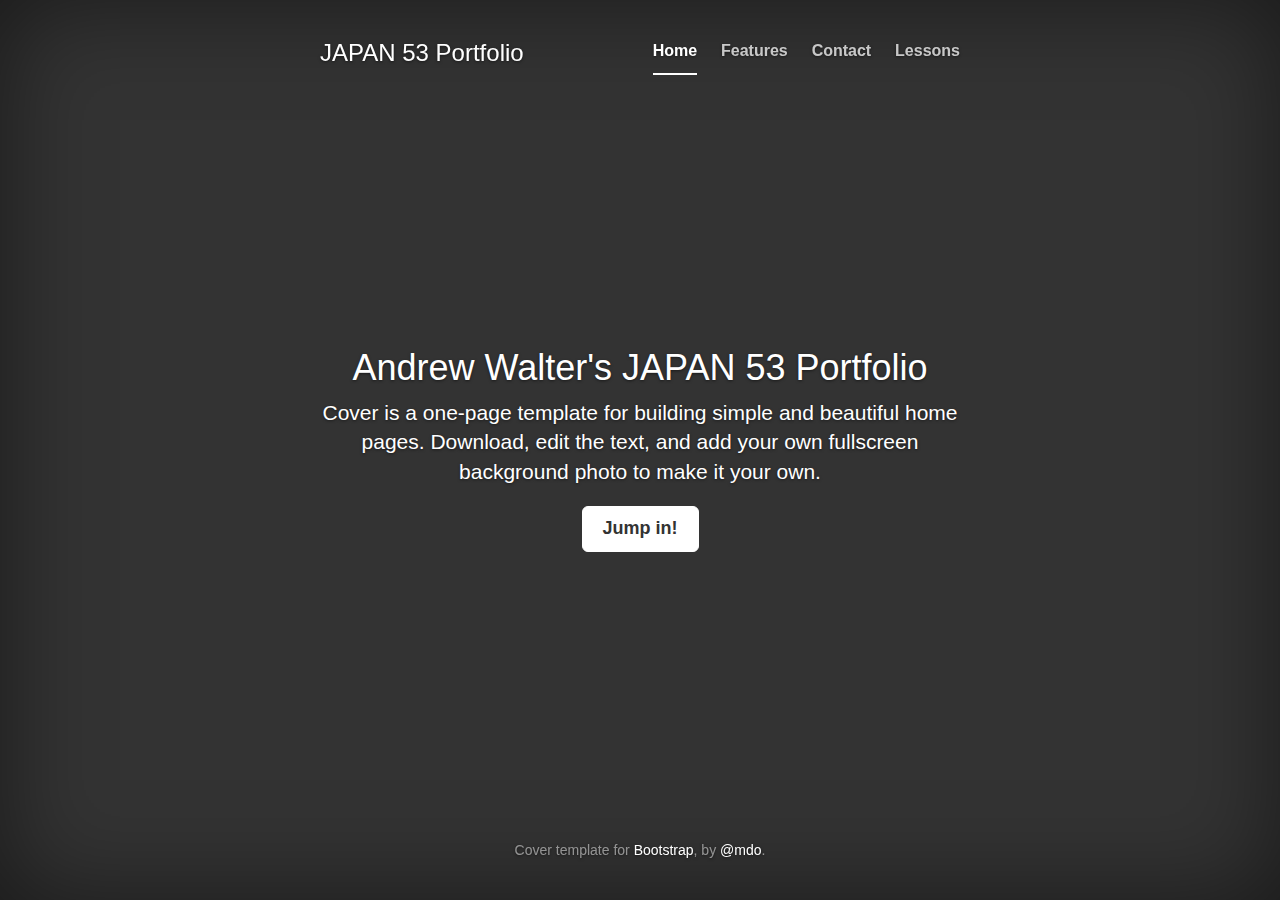
==== index.html @ c7a5a2cf "Added a ton of stuff" ====
<!DOCTYPE html>
<html lang="en">
  <head>
    <meta charset="utf-8">
    <meta http-equiv="X-UA-Compatible" content="IE=edge">
    <meta name="viewport" content="width=device-width, initial-scale=1">
    <title>Andrew Walter's Japanese 53 Portfolio</title>

    <!-- Bootstrap -->
    <link href="css/bootstrap.min.css" rel="stylesheet">

    <!-- HTML5 Shim and Respond.js IE8 support of HTML5 elements and media queries -->
    <!-- WARNING: Respond.js doesn't work if you view the page via file:// -->
    <!--[if lt IE 9]>
      <script src="https://oss.maxcdn.com/libs/html5shiv/3.7.0/html5shiv.js"></script>
      <script src="https://oss.maxcdn.com/libs/respond.js/1.4.2/respond.min.js"></script>
    <![endif]-->
      
      <link href="./index.css" rel="stylesheet">
  </head>
  <body>
      <div class="site-wrapper">

      <div class="site-wrapper-inner">

        <div class="cover-container">

          <div class="masthead clearfix">
            <div class="inner">
              <h3 class="masthead-brand">JAPAN 53 Portfolio</h3>
              <ul class="nav masthead-nav">
                <li class="active"><a href="#">Home</a></li>
                <li><a href="#">Features</a></li>
                <li><a href="#">Contact</a></li>
                <li class="dropdown">
                  <a id="lesson-dropdown" href="#" role="button" class="dropdown-toggle" data-toggle="dropdown">Lessons</a>
                    <ul class="dropdown-menu dropdown-menu-right" role="menu" aria-labelledby="lesson-dropdown">
                        <li role="presentation">
                            <a role="menuitem" tabindex="-1" href="lessons/lesson_1.html">Lesson 1</a>
                        </li>
                        <li role="presentation">
                            <a role="menuitem" tabindex="-1" href="lessons/lesson_2.html">Lesson 2</a>
                        </li>
                        <li role="presentation">
                            <a role="menuitem" tabindex="-1" href="lessons/lesson_3.html">Lesson 3</a>
                        </li>
                        <li role="presentation">
                            <a role="menuitem" tabindex="-1" href="lessons/lesson_4.html">Lesson 4</a>
                        </li>
                        <li role="presentation">
                            <a role="menuitem" tabindex="-1" href="lessons/lesson_5.html">Lesson 5</a>
                        </li>
                        <li role="presentation">
                            <a role="menuitem" tabindex="-1" href="lessons/lesson_6.html">Lesson 6</a>
                        </li>
                        <li role="presentation">
                            <a role="menuitem" tabindex="-1" href="lessons/lesson_7.html">Lesson 7</a>
                        </li>
                    </ul>
                </li>
              </ul>
            </div>
          </div>

          <div class="inner cover">
            <h1 class="cover-heading">Andrew Walter's JAPAN 53 Portfolio</h1>
            <p class="lead">Cover is a one-page template for building simple and beautiful home pages. Download, edit the text, and add your own fullscreen background photo to make it your own.</p>
            <p class="lead">
              <a href="lessons/lesson_1.html" class="btn btn-lg btn-default">Jump in!</a>
            </p>
          </div>

          <div class="mastfoot">
            <div class="inner">
              <p>Cover template for <a href="http://getbootstrap.com">Bootstrap</a>, by <a href="https://twitter.com/mdo">@mdo</a>.</p>
            </div>
          </div>

        </div>

      </div>

    </div>
      
    <!-- jQuery (necessary for Bootstrap's JavaScript plugins) -->
    <script src="https://ajax.googleapis.com/ajax/libs/jquery/1.11.0/jquery.min.js"></script>
    <!-- Include all compiled plugins (below), or include individual files as needed -->
    <script src="js/bootstrap.min.js"></script>
      <script src="js/d3.js"></script>
  </body>
</html>
---- index.css ----
/*
 * Globals
 */

/* Links */
a,
a:focus,
a:hover {
  color: #fff;
}

/* Custom default button */
.btn-default,
.btn-default:hover,
.btn-default:focus {
  color: #333;
  text-shadow: none; /* Prevent inheritence from `body` */
  background-color: #fff;
  border: 1px solid #fff;
}


/*
 * Base structure
 */

html,
body {
  height: 100%;
  background-color: #333;
}
body {
  color: #fff;
  text-align: center;
  text-shadow: 0 1px 3px rgba(0,0,0,.5);
  box-shadow: inset 0 0 100px rgba(0,0,0,.5);
}

/* Extra markup and styles for table-esque vertical and horizontal centering */
.site-wrapper {
  display: table;
  width: 100%;
  height: 100%; /* For at least Firefox */
  min-height: 100%;
}
.site-wrapper-inner {
  display: table-cell;
  vertical-align: top;
}
.cover-container {
  margin-right: auto;
  margin-left: auto;
}

/* Padding for spacing */
.inner {
  padding: 30px;
}


/*
 * Header
 */
.masthead-brand {
  margin-top: 10px;
  margin-bottom: 10px;
}

.masthead-nav > li {
  display: inline-block;
}
.masthead-nav > li + li {
  margin-left: 20px;
}
.masthead-nav > li > a {
  padding-right: 0;
  padding-left: 0;
  font-size: 16px;
  font-weight: bold;
  color: #fff; /* IE8 proofing */
  color: rgba(255,255,255,.75);
  border-bottom: 2px solid transparent;
}
.masthead-nav > li > a:hover,
.masthead-nav > li > a:focus {
  background-color: transparent;
  border-bottom-color: rgba(255,255,255,.25);
}
.masthead-nav > .active > a,
.masthead-nav > .active > a:hover,
.masthead-nav > .active > a:focus {
  color: #fff;
  border-bottom-color: #fff;
}

@media (min-width: 768px) {
  .masthead-brand {
    float: left;
  }
  .masthead-nav {
    float: right;
  }
}

ul.dropdown-menu {
    background-color: #666;
}

ul.dropdown-menu li {
    background-color: #666;
}

ul.dropdown-menu li a {
    color: rgba(255,255,255,.75);
}

/*
 * Cover
 */

.cover {
  padding: 0 20px;
}
.cover .btn-lg {
  padding: 10px 20px;
  font-weight: bold;
}


/*
 * Footer
 */

.mastfoot {
  color: #999; /* IE8 proofing */
  color: rgba(255,255,255,.5);
}

/*
 * Dropdown menu
 */

#lesson-dropdown {
    background-color: transparent;
}

/*
 * Affix and center
 */

@media (min-width: 768px) {
  /* Pull out the header and footer */
  .masthead {
    position: fixed;
    top: 0;
  }
  .mastfoot {
    position: fixed;
    bottom: 0;
  }
  /* Start the vertical centering */
  .site-wrapper-inner {
    vertical-align: middle;
  }
  /* Handle the widths */
  .masthead,
  .mastfoot,
  .cover-container {
    width: 100%; /* Must be percentage or pixels for horizontal alignment */
  }
}

@media (min-width: 992px) {
  .masthead,
  .mastfoot,
  .cover-container {
    width: 700px;
  }
}
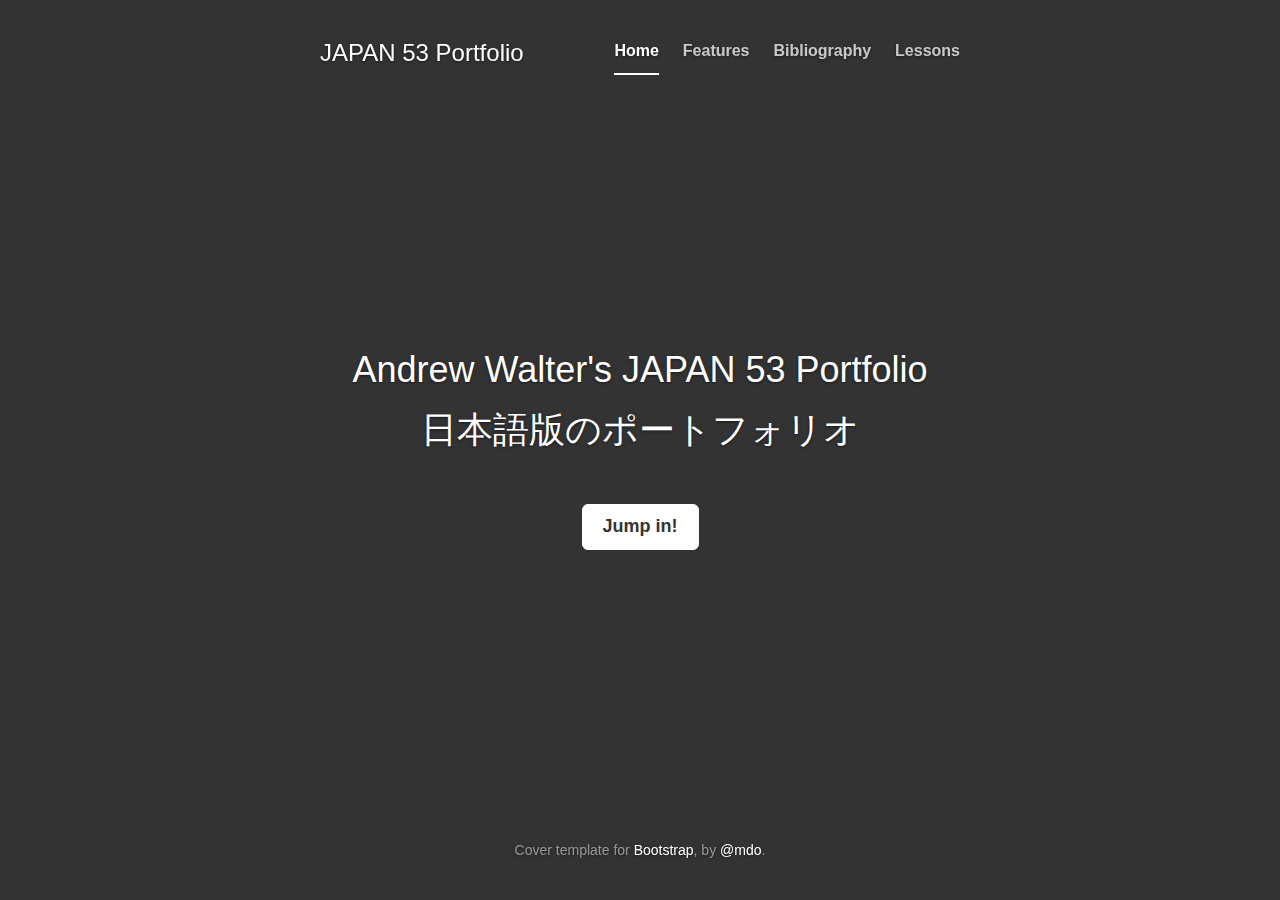
==== commit a875d32a: "Added more content" ====
--- a/index.html
+++ b/index.html
@@ -16,7 +16,8 @@
       <script src="https://oss.maxcdn.com/libs/respond.js/1.4.2/respond.min.js"></script>
     <![endif]-->
       
-      <link href="./index.css" rel="stylesheet">
+      <link href="./css/index.css" rel="stylesheet">
+      <link href="./css/global.css" rel="stylesheet">
   </head>
   <body>
       <div class="site-wrapper">
@@ -31,7 +32,7 @@
               <ul class="nav masthead-nav">
                 <li class="active"><a href="#">Home</a></li>
                 <li><a href="#">Features</a></li>
-                <li><a href="#">Contact</a></li>
+                <li><a href="./bibliography.html">Bibliography</a></li>
                 <li class="dropdown">
                   <a id="lesson-dropdown" href="#" role="button" class="dropdown-toggle" data-toggle="dropdown">Lessons</a>
                     <ul class="dropdown-menu dropdown-menu-right" role="menu" aria-labelledby="lesson-dropdown">
@@ -64,7 +65,8 @@
 
           <div class="inner cover">
             <h1 class="cover-heading">Andrew Walter's JAPAN 53 Portfolio</h1>
-            <p class="lead">Cover is a one-page template for building simple and beautiful home pages. Download, edit the text, and add your own fullscreen background photo to make it your own.</p>
+            <!-- <p class="lead">Cover is a one-page template for building simple and beautiful home pages. Download, edit the text, and add your own fullscreen background photo to make it your own.</p> -->
+            <h1 class="japanese-lead"><div class="inline rubi-tooltip" data-toggle="tooltip" data-placement="bottom" title="にほんご">日本語版</div>のポートフォリオ</h1>
             <p class="lead">
               <a href="lessons/lesson_1.html" class="btn btn-lg btn-default">Jump in!</a>
             </p>
@@ -86,6 +88,7 @@
     <script src="https://ajax.googleapis.com/ajax/libs/jquery/1.11.0/jquery.min.js"></script>
     <!-- Include all compiled plugins (below), or include individual files as needed -->
     <script src="js/bootstrap.min.js"></script>
-      <script src="js/d3.js"></script>
+    <script src="js/d3.js"></script>
+    <script src="js/index.js"></script>  
   </body>
 </html>--- a/css/index.css
+++ b/css/index.css
@@ -0,0 +1,187 @@
+/*
+ * Globals
+ */
+
+/* Links */
+a,
+a:focus,
+a:hover {
+  color: #fff;
+}
+
+/* Custom default button */
+.btn-default,
+.btn-default:hover,
+.btn-default:focus {
+  color: #333;
+  text-shadow: none; /* Prevent inheritence from `body` */
+  background-color: #fff;
+  border: 1px solid #fff;
+}
+
+
+/*
+ * Base structure
+ */
+
+html,
+body {
+  height: 100%;
+  background-color: #333;
+}
+body {
+  color: #fff;
+  text-align: center;
+  text-shadow: 0 1px 3px rgba(0,0,0,.5);
+  /*box-shadow: inset 0 0 100px rgba(0,0,0,.5);*/
+}
+
+/* Extra markup and styles for table-esque vertical and horizontal centering */
+.site-wrapper {
+  display: table;
+  width: 100%;
+  height: 100%; /* For at least Firefox */
+  min-height: 100%;
+}
+.site-wrapper-inner {
+  display: table-cell;
+  vertical-align: top;
+}
+.cover-container {
+  margin-right: auto;
+  margin-left: auto;
+}
+
+/* Padding for spacing */
+.inner {
+  padding: 30px;
+}
+
+
+/*
+ * Header
+ */
+.masthead-brand {
+  margin-top: 10px;
+  margin-bottom: 10px;
+}
+
+.masthead-nav > li {
+  display: inline-block;
+}
+.masthead-nav > li + li {
+  margin-left: 20px;
+}
+.masthead-nav > li > a {
+  padding-right: 0;
+  padding-left: 0;
+  font-size: 16px;
+  font-weight: bold;
+  color: #fff; /* IE8 proofing */
+  color: rgba(255,255,255,.75);
+  border-bottom: 2px solid transparent;
+}
+.masthead-nav > li > a:hover,
+.masthead-nav > li > a:focus {
+  background-color: transparent;
+  border-bottom-color: rgba(255,255,255,.25);
+}
+.masthead-nav > .active > a,
+.masthead-nav > .active > a:hover,
+.masthead-nav > .active > a:focus {
+  color: #fff;
+  border-bottom-color: #fff;
+}
+
+@media (min-width: 768px) {
+  .masthead-brand {
+    float: left;
+  }
+  .masthead-nav {
+    float: right;
+  }
+}
+
+ul.dropdown-menu {
+    background-color: #666;
+}
+
+ul.dropdown-menu li {
+    background-color: #666;
+}
+
+ul.dropdown-menu li a {
+    color: rgba(255,255,255,.75);
+}
+
+/*
+ * Cover
+ */
+
+.cover {
+  padding: 0 20px;
+}
+.cover .btn-lg {
+  padding: 10px 20px;
+  font-weight: bold;
+}
+
+
+/*
+ * Footer
+ */
+
+.mastfoot {
+  color: #999; /* IE8 proofing */
+  color: rgba(255,255,255,.5);
+}
+
+/*
+ * Dropdown menu
+ */
+
+#lesson-dropdown {
+    background-color: transparent;
+}
+
+a.btn {
+    margin-top:45px;
+}
+
+.tooltip {
+    font-size:14px;
+}
+
+/*
+ * Affix and center
+ */
+
+@media (min-width: 768px) {
+  /* Pull out the header and footer */
+  .masthead {
+    position: fixed;
+    top: 0;
+  }
+  .mastfoot {
+    position: fixed;
+    bottom: 0;
+  }
+  /* Start the vertical centering */
+  .site-wrapper-inner {
+    vertical-align: middle;
+  }
+  /* Handle the widths */
+  .masthead,
+  .mastfoot,
+  .cover-container {
+    width: 100%; /* Must be percentage or pixels for horizontal alignment */
+  }
+}
+
+@media (min-width: 992px) {
+  .masthead,
+  .mastfoot,
+  .cover-container {
+    width: 700px;
+  }
+}--- a/css/global.css
+++ b/css/global.css
@@ -0,0 +1,3 @@
+div.inline {
+    display: inline;
+}